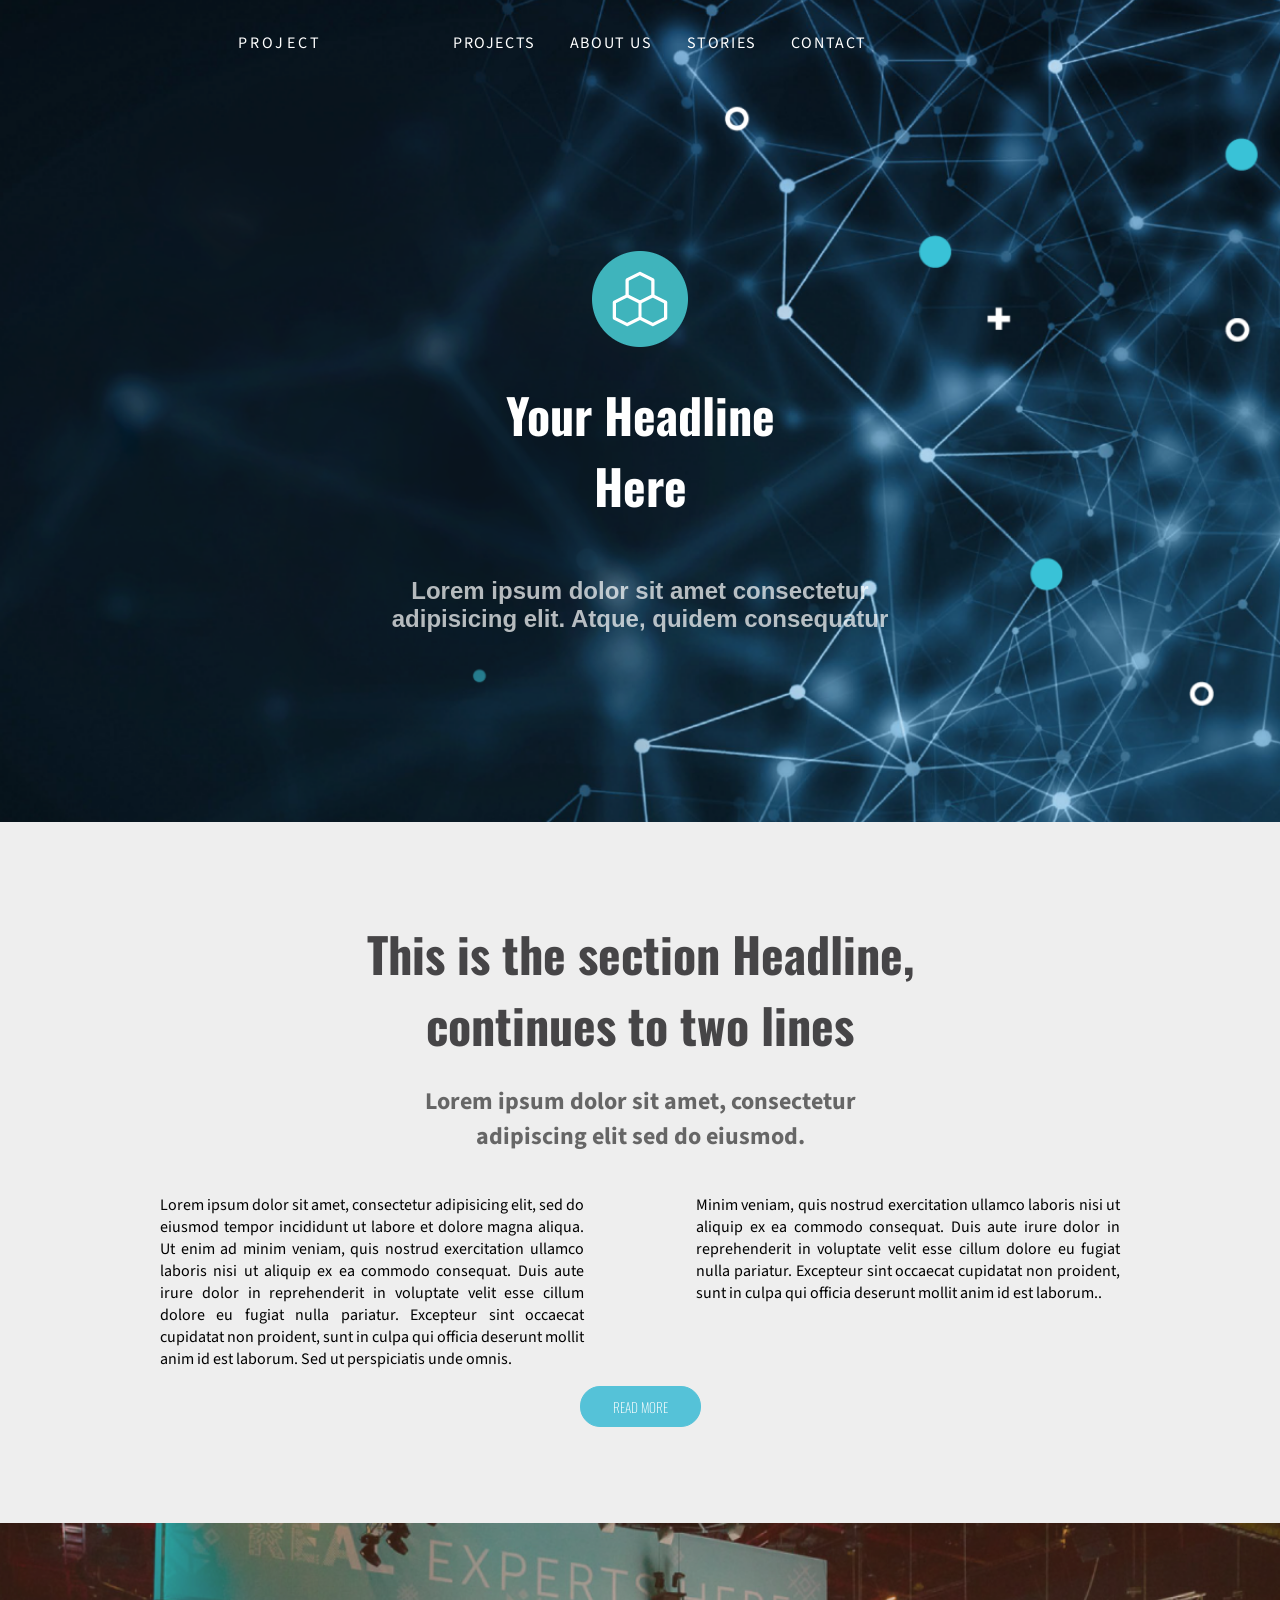
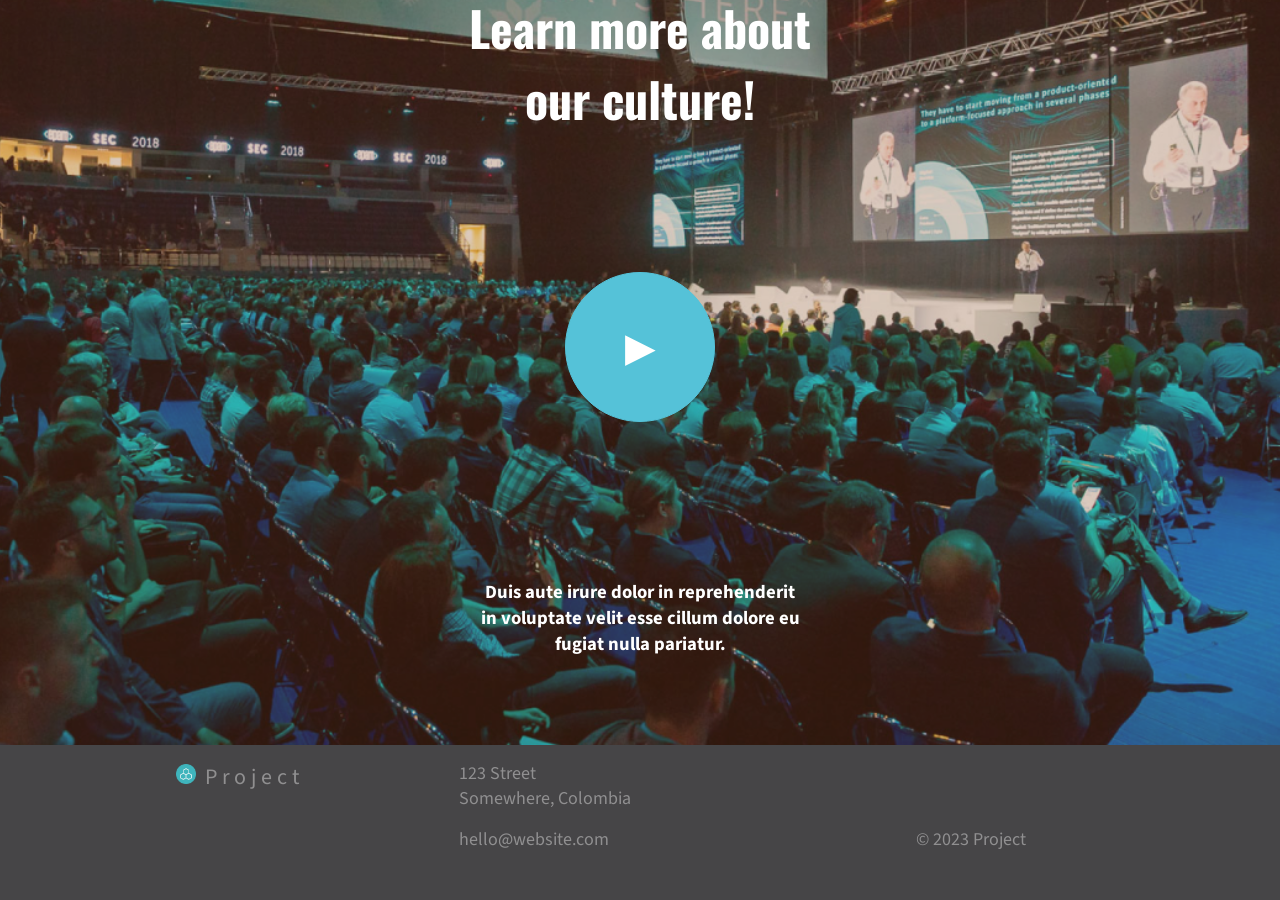
==== CSS-Animations/index.html @ fe86cd8b "CSS animations" ====
<!DOCTYPE html>
<html lang="en">

<head>
    <meta charset="UTF-8">
    <meta http-equiv="X-UA-Compatible" content="IE=edge">
    <meta name="viewport" content="width=device-width, initial-scale=1.0">
    <title>CSS-Flex-Grid-Hometask</title>
    <link rel="stylesheet" href="CSS/default.css">
    <link rel="stylesheet" href="CSS/header.css">
    <link rel="stylesheet" href="CSS/content.css">
    <link rel="stylesheet" href="CSS/footer.css">
    <link rel="preconnect" href="https://fonts.googleapis.com">
    <link rel="preconnect" href="https://fonts.googleapis.com">
    <link rel="preconnect" href="https://fonts.gstatic.com" crossorigin>
    <link href="https://fonts.googleapis.com/css2?family=Oswald:wght@700&family=Source+Sans+Pro&display=swap"
        rel="stylesheet">
</head>

<body>
    <main class="landing-page">
        <nav>
            <a href="">Project</a>
            <ul>
                <li><a href="">Projects</a></li>
                <li><a href="">About us</a></li>
                <li><a href="">Stories</a></li>
                <li><a href="">Contact</a></li>
            </ul>
            <div class="hamburger-button">
                <div class="bar"></div>
                <div class="bar"></div>
                <div class="bar"></div>
            </div>
        </nav>

        <header>
            <!-- No changes made for the transition -->
            <img src="./assets/favicon-96.png" alt="logo">

            <h1>Your Headline <br> Here</h1>
            <h3>Lorem ipsum dolor sit amet consectetur <br> adipisicing elit. Atque, quidem consequatur</h3>
        </header>
    </main>

    <section class="description-section">
        <h2>This is the section Headline, <br>
            continues to two lines </h2>
        <h3>Lorem ipsum dolor sit amet, consectetur <br>
            adipiscing elit sed do eiusmod.</h3>

        <div>
            <p>Lorem ipsum dolor sit amet, consectetur adipisicing elit, sed do eiusmod tempor incididunt ut labore et
                dolore magna aliqua. Ut enim ad minim veniam, quis nostrud exercitation ullamco laboris nisi ut aliquip
                ex
                ea commodo consequat. Duis aute irure dolor in reprehenderit in voluptate velit esse cillum dolore eu
                fugiat
                nulla pariatur. Excepteur sint occaecat cupidatat non proident, sunt in culpa qui officia deserunt
                mollit
                anim id est laborum. Sed ut perspiciatis unde omnis.
            </p>

            <p>Minim veniam, quis nostrud exercitation ullamco laboris nisi ut aliquip ex ea commodo consequat. Duis
                aute
                irure dolor in reprehenderit in voluptate velit esse cillum dolore eu fugiat nulla pariatur. Excepteur
                sint
                occaecat cupidatat non proident, sunt in culpa qui officia deserunt mollit anim id est laborum..
            </p>
        </div>

        <!-- No changes made for the transition -->
        <button>READ MORE</button>
    </section>

    <div class="video-section">
        <div class="overlay"></div>
        <div>
            <h2>Learn more about <br> our culture!</h2>

            <!-- No changes made for the transition -->
            <button> &#9654</button>

            <h3>Duis aute irure dolor in reprehenderit <br>
                in voluptate velit esse cillum dolore eu <br>
                fugiat nulla pariatur.
            </h3>
        </div>
    </div>

    <footer>
        <div>
            <img src="assets/favicon-32.png" alt="logo2"> <span>Project</span>
        </div>

        <div>
            <p>123 Street <br>
                Somewhere, Colombia
            </p>
            <p>
                <a href="">hello@website.com</a>
            </p>
        </div>

        <p>
            &copy 2023 Project
        </p>
    </footer>
</body>

</html>
---- CSS-Animations/CSS/default.css ----
*,
::after,
::before {
    box-sizing: border-box;
}

html {
    font-family: 'Source Sans Pro', sans-serif;
}

body {
    margin: 0;
}
---- CSS-Animations/CSS/header.css ----
.landing-page {
    height: 822px;
    background: url(../assets/Desktop_Backgrounds_1920x1200_6\ 3.png);
    background-position: center;
    background-repeat: no-repeat;
    background-size: cover;

    color: white;
    display: flex;
    flex-direction: column;
}

nav {
    padding: 1rem 10rem;
    display: grid;
    grid-template-columns: 1fr 1fr 1fr 1fr;

    align-items: center;
    text-transform: uppercase;
}

nav>a {
    grid-column: 1/2;
    text-align: center;
    letter-spacing: 0.2rem;
}

nav ul {
    letter-spacing: 0.1rem;
    grid-column: 2/4;
    display: flex;
    justify-content: space-around;
    gap: 0.5rem;
    flex-wrap: wrap;
}

.hamburger-button {
    padding-inline: auto;
    grid-column: 4/5;
    display: none;
}

.bar {
    margin: 0.3rem;
    margin-left: auto;
    gap: 0.3rem;
    width: 30px;
    height: 3px;
    background-color: white;
}

nav a,
nav li {
    text-decoration: none;
    list-style-type: none;
    color: white;
}

nav li:hover {
    text-decoration: underline;
}

header {
    flex-grow: 1;
    display: grid;
    place-content: center;
    text-align: center;
    justify-content: center;
}

header h1 {
    font-family: 'Oswald', sans-serif;
    font-size: 48px;
}

header h3 {
    font-family: sans-serif;
    opacity: 70%;
    font-size: 24px;
}

header img {
    margin-inline: auto;
    transition-duration: 700ms;
}

header img:hover {
    transform: rotateY(180deg) scale(1.2);
}

@media (max-width: 768px) {
    .landing-page {
        padding-inline: 1rem;
    }

    nav {
        padding-inline: 1rem;
    }

    nav ul {
        display: none;
    }

    .hamburger-button {
        display: block;
    }
}
---- CSS-Animations/CSS/content.css ----
.description-section {
    min-height: 700px;
    padding: 6rem 10rem;
    background-color: #EEEEEE;
    display: flex;
    flex-direction: column;
    justify-content: space-between;
    align-items: center;
    text-align: center;
}

.description-section h2 {
    font-family: 'Oswald', sans-serif;
    margin: 0;
    color: #464547;
    font-size: 48px;
}

.description-section h3 {
    color: #666666;
    font-size: 24px;
}

.description-section p {
    font-size: 16px;
}

.description-section button {
    margin-inline: auto;
    padding: 0.6rem 2rem;
    font-family: 'Oswald', sans-serif;
    font-weight: 100;
    color: white;
    background-color: #55C2D8;
    border: 1px solid #55C2D8;
    border-radius: 20px;

    transform-origin: left;
    transition-duration: 500ms;
}

.description-section button:hover {
    transform: rotate(12deg);
}

.description-section div {
    text-align: justify;
    display: grid;
    grid-template-columns: 1fr 1fr;
    column-gap: 7rem;
}

.video-section {
    height: 822px;
    background: url(../assets/background_2.png) no-repeat center center;
    background-size: cover;
    color: white;
    display: grid;
    grid-template-columns: 1fr;
}

.video-section .overlay {
    grid-column: 1/2;
    grid-row: 1/2;
    background-color: #8C4F2A4D;
    z-index: 1;
}

.video-section div:nth-of-type(2) {
    grid-column: 1/2;
    grid-row: 1/2;
    z-index: 2 !important;
    display: flex;
    flex-direction: column;
    justify-content: space-around;
    align-items: center;
    text-align: center;
}

.video-section button {
    color: white;
    margin-inline: auto;
    font-size: 40px;
    height: 150px;
    width: 150px;
    background-color: #55C2D8;
    border: 1px solid #55C2D8;
    border-radius: 50%;

    transition-duration: 500ms;
}

.video-section button:hover {
    color: #55C2D8;
    transform: scale(0.9);
    background-color: white;

}

.video-section h2 {
    font-family: 'Oswald', sans-serif;
    margin: 0;
    color: white;
    font-size: 48px;
}

@media (max-width: 768px) {
    .description-section {
        padding-inline: 2rem;
    }

    .description-section div {
        grid-template-columns: 1fr;
    }
}
---- CSS-Animations/CSS/footer.css ----
footer {
    padding: 1rem 11rem 3rem;
    color: #FFFFFF66;
    background-color: #464547;
    display: flex;
    font-size: 18px;
}

footer img {
    height: 20px;
    width: 20px;
}

footer p {
    margin: 0;
}

footer p a {
    color: #FFFFFF66;
    text-decoration: none;
}

footer>:nth-child(1) {
    flex: 3 1 auto;
    font-size: 22px;
    letter-spacing: 0.3rem;
}

footer>:nth-child(2) {
    flex: 4 1 auto;
    display: flex;
    flex-direction: column;
    justify-content: space-between;
    row-gap: 1rem;
}

footer>:nth-child(3) {
    flex: 3 1 auto;
    align-self: flex-end;
    text-align: center;
}

@media (max-width: 768px) {
    footer {
        display: grid;
        text-align: center;
        row-gap: 1rem;
        padding: 1rem auto 3rem;
    }
}
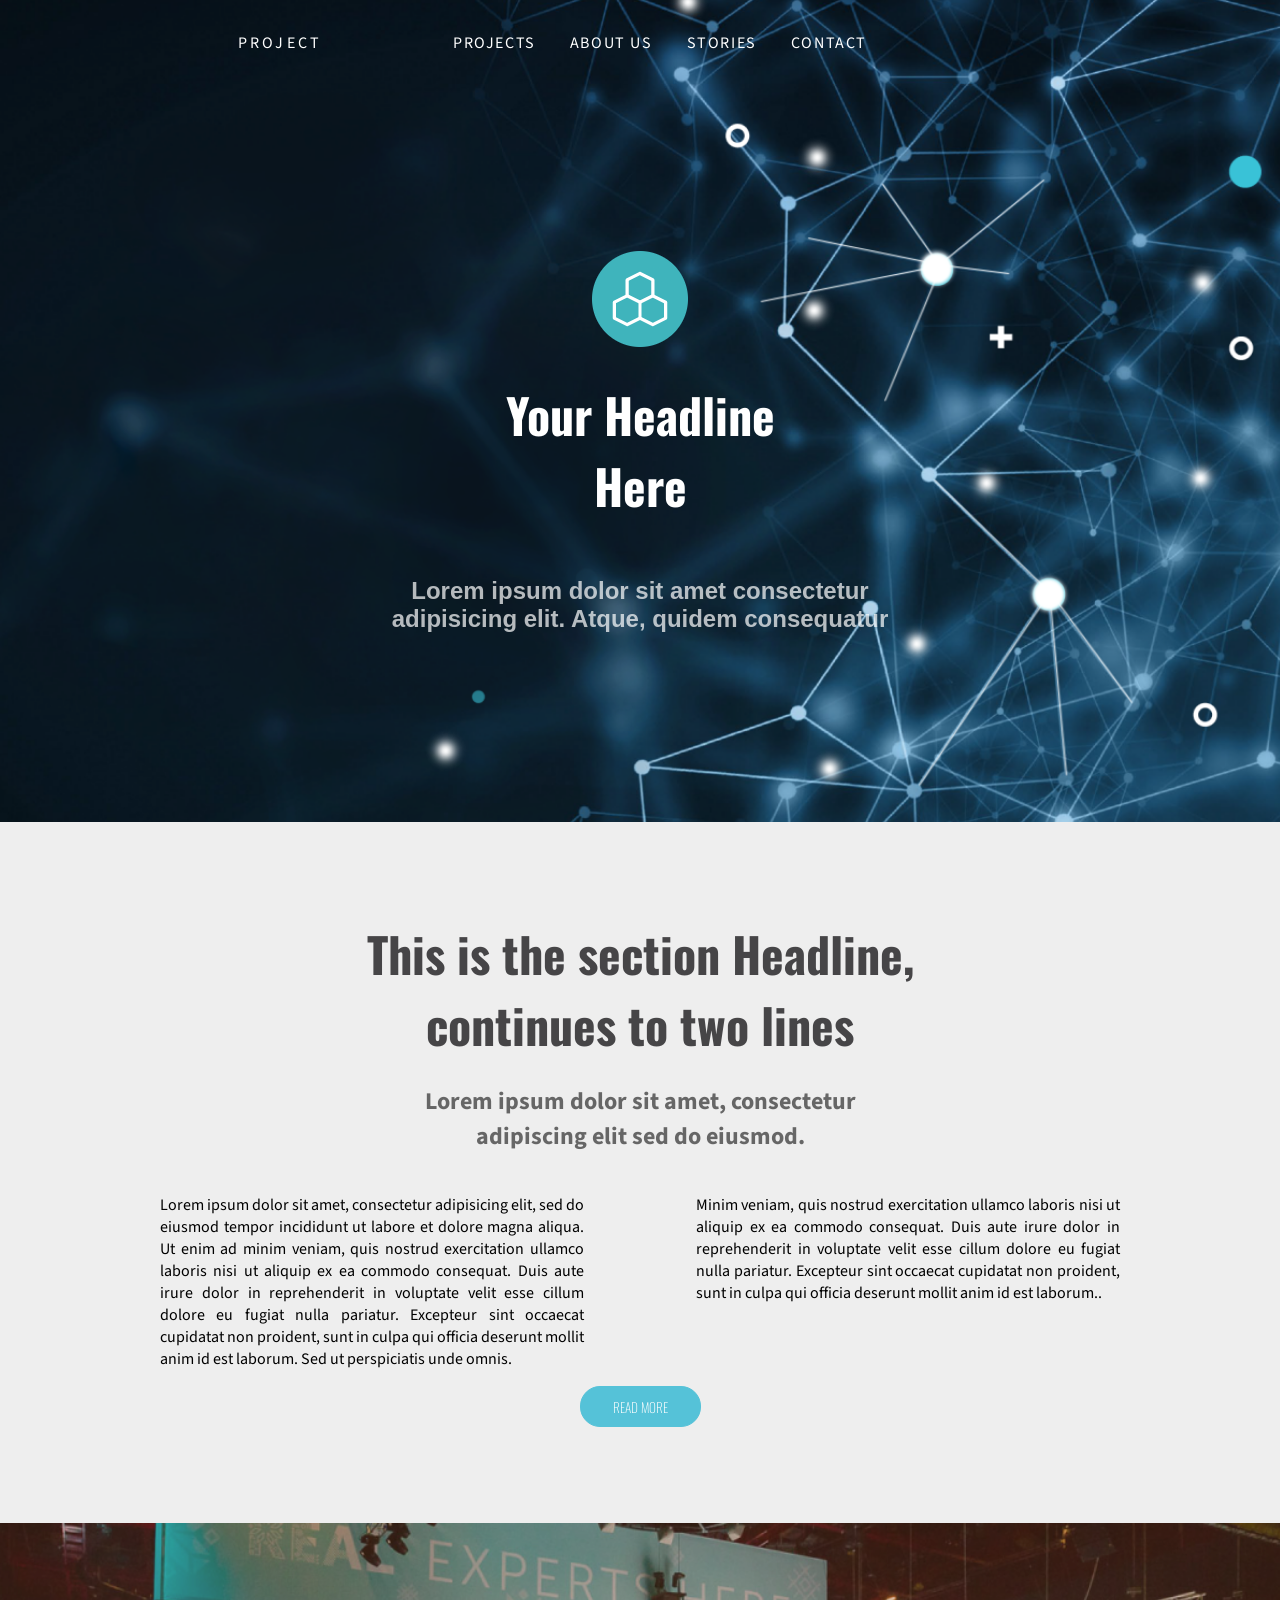
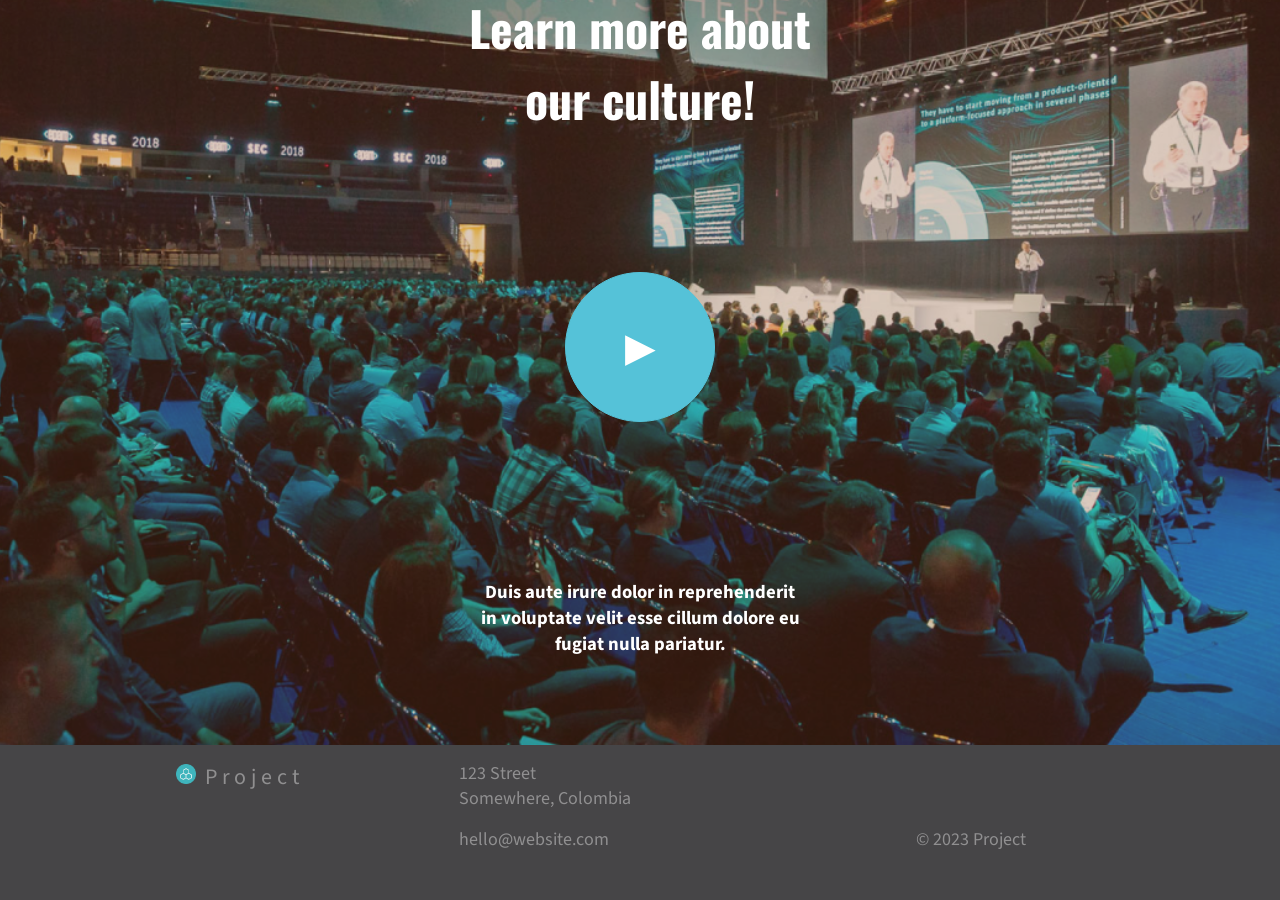
==== commit e6d2370e: "CSS Animations 2" ====
--- a/CSS-Animations/index.html
+++ b/CSS-Animations/index.html
@@ -18,30 +18,42 @@
 </head>
 
 <body>
-    <main class="landing-page">
-        <nav>
-            <a href="">Project</a>
-            <ul>
-                <li><a href="">Projects</a></li>
-                <li><a href="">About us</a></li>
-                <li><a href="">Stories</a></li>
-                <li><a href="">Contact</a></li>
-            </ul>
-            <div class="hamburger-button">
-                <div class="bar"></div>
-                <div class="bar"></div>
-                <div class="bar"></div>
-            </div>
-        </nav>
+    <div class="landing-page">
 
-        <header>
-            <!-- No changes made for the transition -->
-            <img src="./assets/favicon-96.png" alt="logo">
+        <div class="bg-1">
+            <img src="assets/bg.png" alt="img1">
+        </div>
+        <div class="bg-2">
+            <img src="assets/bg_anim2.png" alt="img2">
+        </div>
+        <div class="bg-3">
+            <img src="assets/bg_anim3.png" alt="img3">
+        </div>
 
-            <h1>Your Headline <br> Here</h1>
-            <h3>Lorem ipsum dolor sit amet consectetur <br> adipisicing elit. Atque, quidem consequatur</h3>
+        <header class="landing-page-content">
+            <nav>
+                <a href="">Project</a>
+                <ul>
+                    <li><a href="">Projects</a></li>
+                    <li><a href="">About us</a></li>
+                    <li><a href="">Stories</a></li>
+                    <li><a href="">Contact</a></li>
+                </ul>
+                <div class="hamburger-button">
+                    <div class="bar"></div>
+                    <div class="bar"></div>
+                    <div class="bar"></div>
+                </div>
+            </nav>
+
+            <main>
+                <img src="./assets/favicon-96.png" alt="logo">
+
+                <h1>Your Headline <br> Here</h1>
+                <h3>Lorem ipsum dolor sit amet consectetur <br> adipisicing elit. Atque, quidem consequatur</h3>
+            </main>
         </header>
-    </main>
+    </div>
 
     <section class="description-section">
         <h2>This is the section Headline, <br>
--- a/CSS-Animations/CSS/header.css
+++ b/CSS-Animations/CSS/header.css
@@ -1,15 +1,44 @@
 .landing-page {
     height: 822px;
-    background: url(../assets/Desktop_Backgrounds_1920x1200_6\ 3.png);
-    background-position: center;
-    background-repeat: no-repeat;
-    background-size: cover;
+    background-color: rgb(125, 49, 49);
+    display: grid;
+    grid-template-columns: 1fr;
+    overflow: hidden;
+}
 
+/* I like to use grid and add the childs in the same area instead using the position atribute to superpose */
+.landing-page>* {
+    grid-row: 1/2;
+    grid-column: 1/2;
+}
+
+.landing-page .bg-1 img,
+.landing-page .bg-2 img,
+.landing-page .bg-3 img {
+    object-fit: cover;
+    width: 100%;
+    height: 100%;
+}
+
+.landing-page .bg-2 img {
+    animation: lightMove 5000ms ease-in-out infinite alternate both;
+}
+
+.landing-page .bg-3 img {
+    animation: lightFade 2000ms ease-in-out 3000ms infinite alternate both;
+}
+
+.landing-page-content {
+    height: 822px;
     color: white;
     display: flex;
     flex-direction: column;
+    z-index: 10;
 }
 
+
+/* Landing page content */
+/* Navbar style */
 nav {
     padding: 1rem 10rem;
     display: grid;
@@ -60,7 +89,9 @@
     text-decoration: underline;
 }
 
-header {
+
+/* main content style */
+main {
     flex-grow: 1;
     display: grid;
     place-content: center;
@@ -68,28 +99,29 @@
     justify-content: center;
 }
 
-header h1 {
+main h1 {
     font-family: 'Oswald', sans-serif;
     font-size: 48px;
 }
 
-header h3 {
+main h3 {
     font-family: sans-serif;
     opacity: 70%;
     font-size: 24px;
 }
 
-header img {
+main img {
     margin-inline: auto;
     transition-duration: 700ms;
 }
 
-header img:hover {
+main img:hover {
     transform: rotateY(180deg) scale(1.2);
 }
 
+
 @media (max-width: 768px) {
-    .landing-page {
+    .landing-page-content {
         padding-inline: 1rem;
     }
 
@@ -104,4 +136,20 @@
     .hamburger-button {
         display: block;
     }
+}
+
+@keyframes lightFade {
+    from {
+        opacity: 0%;
+    }
+
+    to {
+        opacity: 100%;
+    }
+}
+
+@keyframes lightMove {
+    to {
+        transform: scale(1.2);
+    }
 }
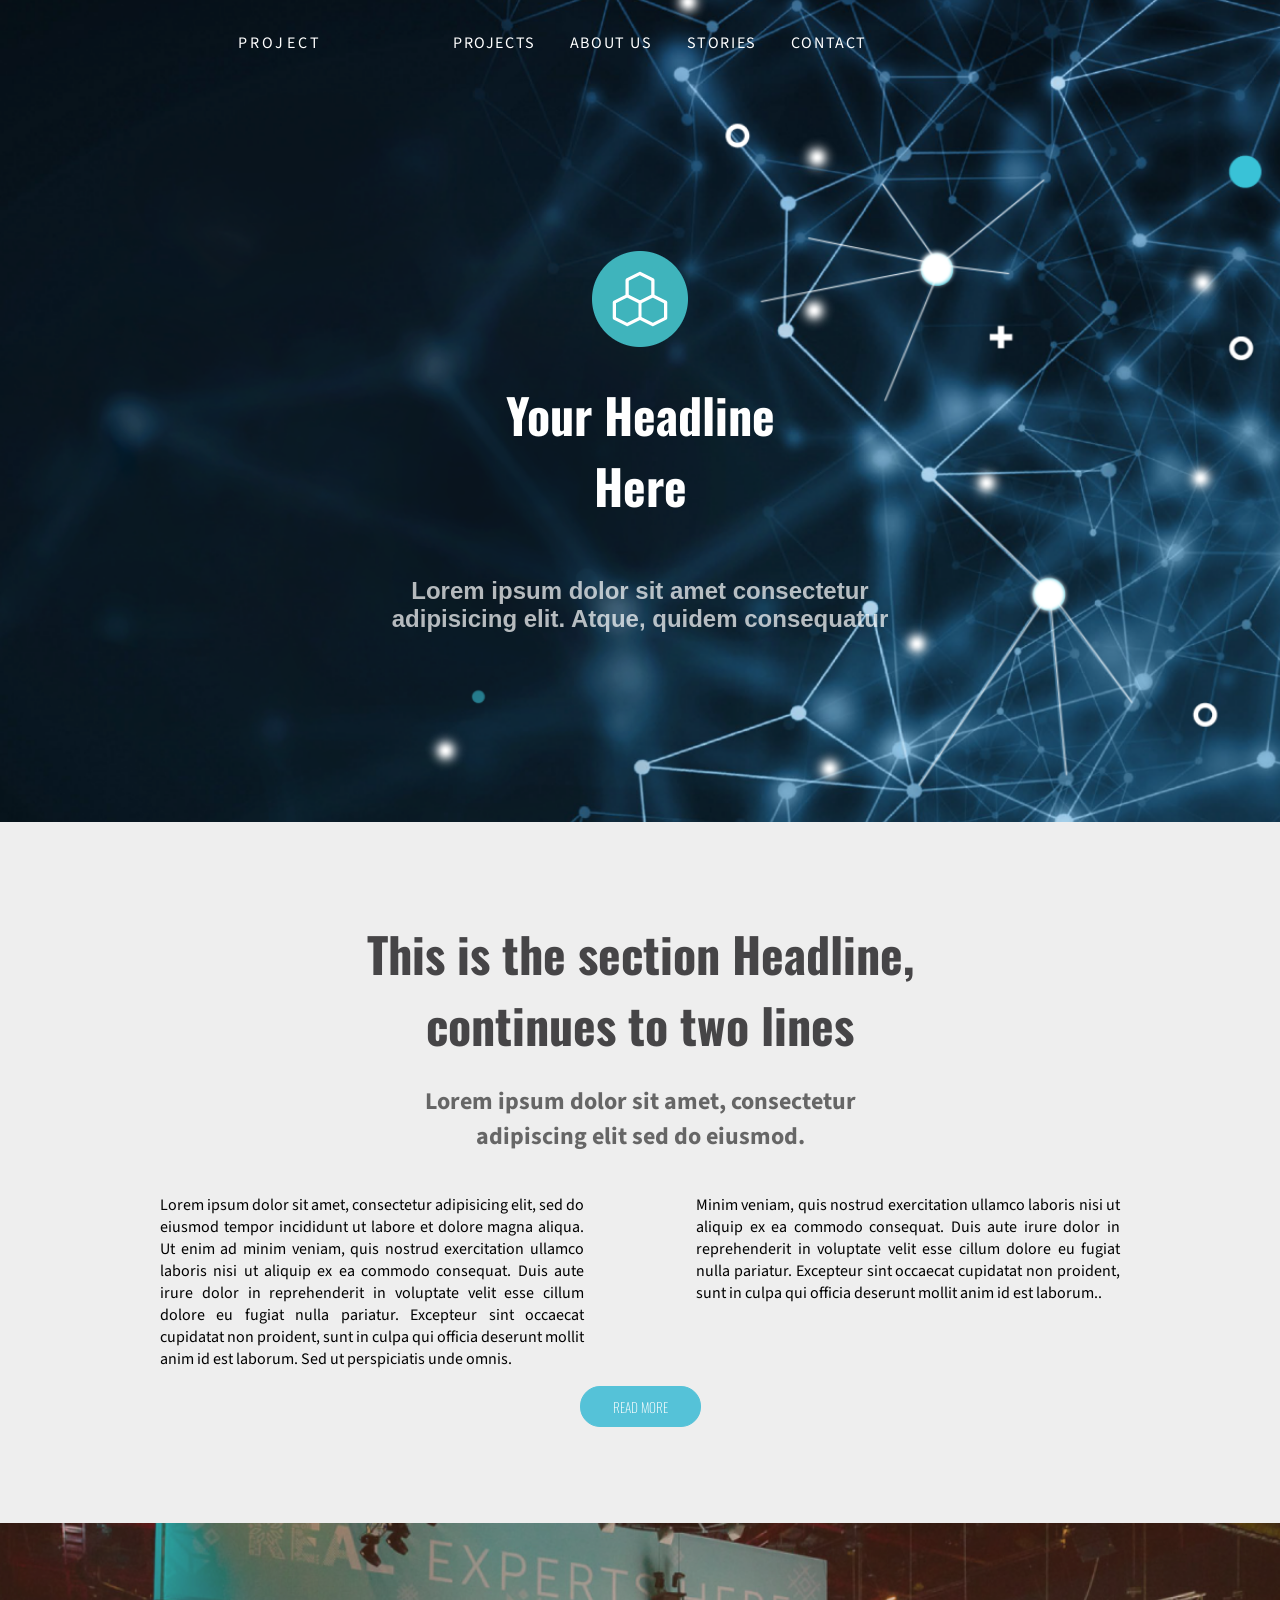
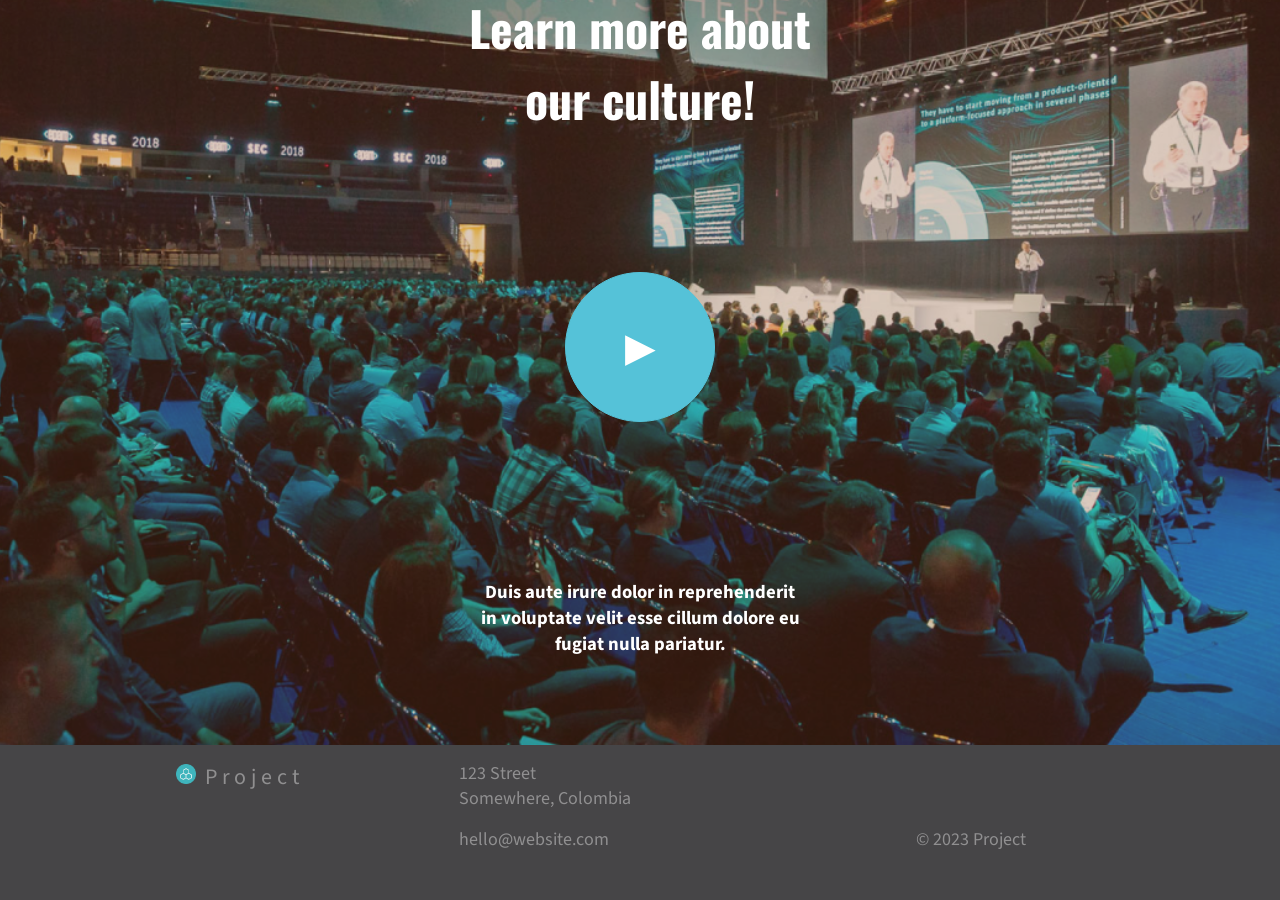
==== commit 92c85eb9: "CSS Animations 3" ====
--- a/CSS-Animations/index.html
+++ b/CSS-Animations/index.html
@@ -21,13 +21,13 @@
     <div class="landing-page">
 
         <div class="bg-1">
-            <img src="assets/bg.png" alt="img1">
+            <img src="assets/bg.png" alt="bg_img1">
         </div>
         <div class="bg-2">
-            <img src="assets/bg_anim2.png" alt="img2">
+            <img src="assets/bg_anim2.png" alt="bg_img2">
         </div>
         <div class="bg-3">
-            <img src="assets/bg_anim3.png" alt="img3">
+            <img src="assets/bg_anim3.png" alt="bg_img3">
         </div>
 
         <header class="landing-page-content">
--- a/CSS-Animations/CSS/header.css
+++ b/CSS-Animations/CSS/header.css
@@ -136,6 +136,15 @@
     .hamburger-button {
         display: block;
     }
+
+    .landing-page .bg-2 img {
+        animation: lightFade 3000ms ease-in-out infinite alternate both;
+    }
+
+    .landing-page .bg-3 img {
+        animation: lightMove 4000ms ease-in-out 3000ms infinite alternate both,
+            lightFade 6000ms ease-in-out infinite alternate both;
+    }
 }
 
 @keyframes lightFade {
